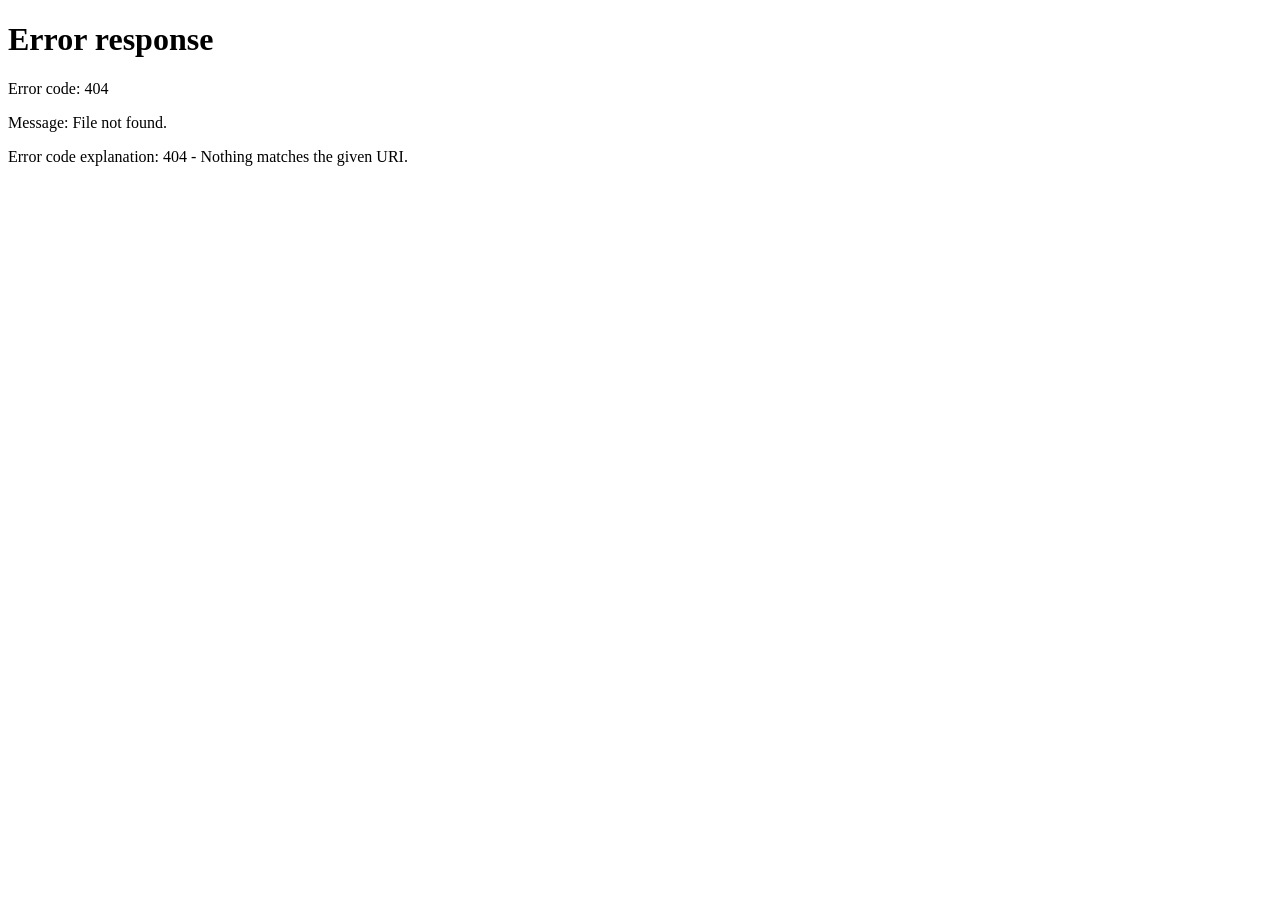
==== prototype/index.html @ 53a5d9af "docs: создал серверную логику" ====
<!DOCTYPE html>
<html lang="ru">
<head>
    <meta charset="UTF-8">
    <meta name="viewport" content="width=device-width, initial-scale=1">
    <title>Вход</title>
    <ling rel ="stylesheet" href = "style.css">
</head>
<body>
    <main class="card">
        <h1>Вход</h1>
        <p>Введите токен один раз.</p>
        <input id="token" type ="text" placeholder = "Токен">
        <button id="login">Войти</button>
        <p id="error" class="error"></p>
    </main>

    <script>
        if(localStorage.getItem("token")){
            location.href = "chat.html";
        }
        document.getElementById("login").onclick = function () {
            const token = document.getElementById("token").value.trim();
            if (token === "") {
                document.getElementById("error").textContent = "Введите токен";
                return;
            }
        }
        localStorage.setItem("token", token);
        location.href = "chat.hmtl";
    </script>
</body>
</html>
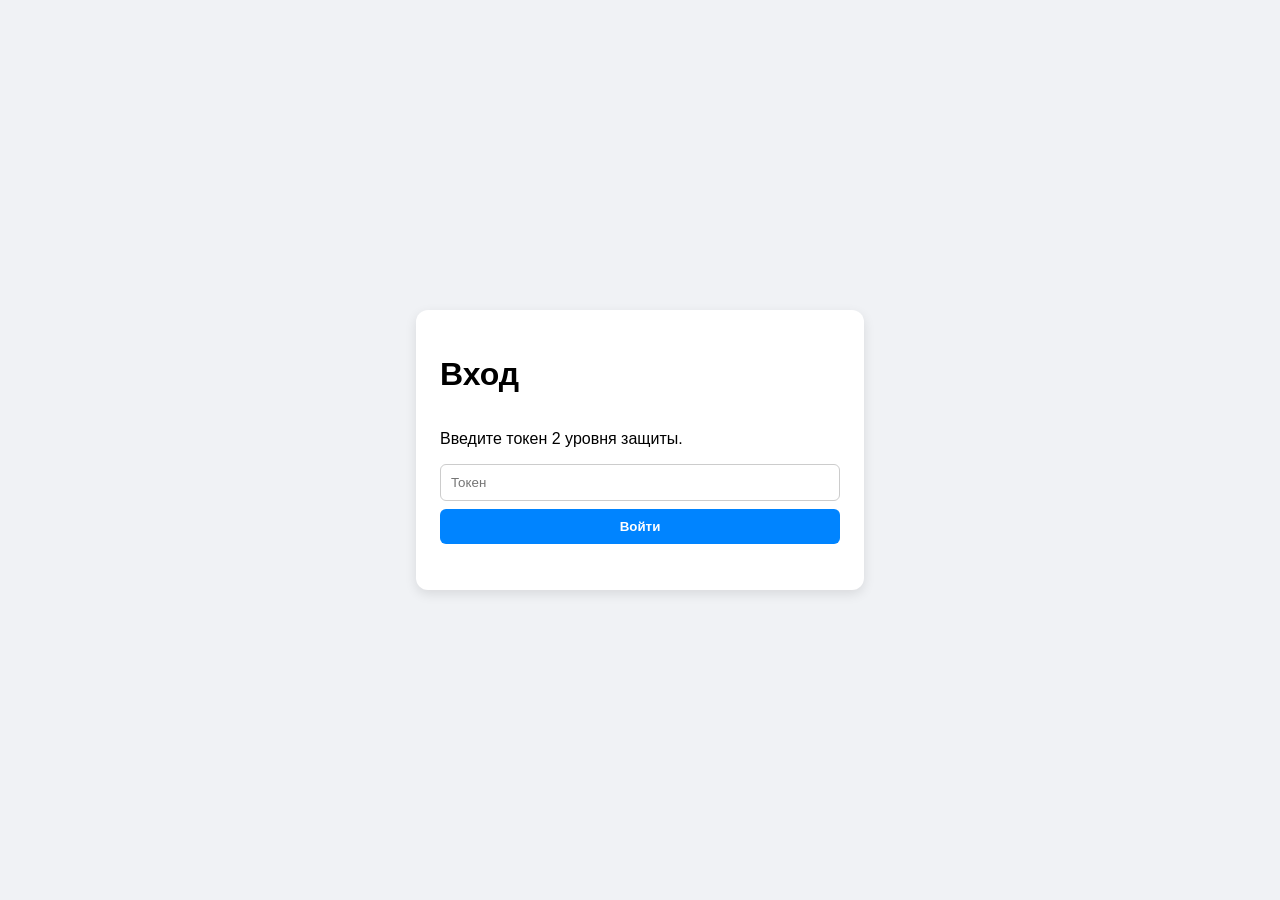
==== commit 16fdd525: "fix: сделан бот поддержки, его внешняя оболочка" ====
--- a/prototype/index.html
+++ b/prototype/index.html
@@ -1,33 +1,45 @@
 <!DOCTYPE html>
 <html lang="ru">
 <head>
-    <meta charset="UTF-8">
-    <meta name="viewport" content="width=device-width, initial-scale=1">
-    <title>Вход</title>
-    <ling rel ="stylesheet" href = "style.css">
+  <meta charset="UTF-8">
+  <meta name="viewport" content="width=device-width, initial-scale=1">
+  <title>Вход</title>
+  <link rel="stylesheet" href="style.css">
 </head>
 <body>
-    <main class="card">
-        <h1>Вход</h1>
-        <p>Введите токен один раз.</p>
-        <input id="token" type ="text" placeholder = "Токен">
-        <button id="login">Войти</button>
-        <p id="error" class="error"></p>
-    </main>
+  <main class="card">
+    <h1>Вход</h1>
+    <p>Введите токен 2 уровня защиты.</p>
+    <input id="token" type="text" placeholder="Токен">
+    <button id="login">Войти</button>
+    <p id="error" class="error"></p>
+  </main>
 
-    <script>
-        if(localStorage.getItem("token")){
-            location.href = "chat.html";
+  <script>
+    // При загрузке жестко не редиректим, пока сервер не подтвердит токен в чате.
+    document.getElementById("login").onclick = async function () {
+      const token = document.getElementById("token").value.trim();
+      const error = document.getElementById("error");
+      if (token === "") {
+        error.textContent = "Введите токен";
+        return;
+      }
+      try {
+        const r = await fetch("http://127.0.0.1:8000/api/login", {
+          method: "POST",
+          headers: { "Content-Type": "application/json" },
+          body: JSON.stringify({ token: token }),
+        });
+        if (r.ok) {
+          localStorage.setItem("token", token);
+          location.href = "chat.html";
+        } else {
+          error.textContent = "Неверный токен";
         }
-        document.getElementById("login").onclick = function () {
-            const token = document.getElementById("token").value.trim();
-            if (token === "") {
-                document.getElementById("error").textContent = "Введите токен";
-                return;
-            }
-        }
-        localStorage.setItem("token", token);
-        location.href = "chat.hmtl";
-    </script>
+      } catch (e) {
+        error.textContent = "Сервер бэкенда недоступен";
+      }
+    };
+  </script>
 </body>
-</html>+</html>
--- a/prototype/style.css
+++ b/prototype/style.css
@@ -0,0 +1,94 @@
+body {
+  font-family: sans-serif;
+  background-color: #f0f2f5;
+  display: flex;
+  justify-content: center;
+  align-items: center;
+  height: 100vh;
+  margin: 0;
+}
+
+.card {
+  background: white;
+  padding: 24px;
+  border-radius: 12px;
+  box-shadow: 0 4px 12px rgba(0,0,0,0.1);
+  width: 100%;
+  max-width: 400px;
+  display: flex;
+  flex-direction: column;
+}
+
+#messages {
+  height: 300px;
+  overflow-y: auto;
+  border: 1px solid #ddd;
+  border-radius: 8px;
+  padding: 12px;
+  margin-bottom: 12px;
+  display: flex;
+  flex-direction: column;
+  gap: 8px;
+}
+
+.msg {
+  padding: 8px 12px;
+  border-radius: 14px;
+  max-width: 75%;
+  word-break: break-word;
+}
+
+.user {
+  background-color: #0084ff;
+  color: white;
+  align-self: flex-end;
+}
+
+.bot {
+  background-color: #e4e6eb;
+  color: black;
+  align-self: flex-start;
+}
+
+.error {
+  color: #fa3e3e;
+  font-size: 14px;
+  margin-top: 8px;
+}
+
+.status {
+  color: #555;
+  font-size: 13px;
+  text-align: center;
+  font-style: italic;
+  margin: 4px 0;
+}
+
+input {
+  padding: 10px;
+  border: 1px solid #ccc;
+  border-radius: 6px;
+  margin-bottom: 8px;
+}
+
+button {
+  background-color: #0084ff;
+  color: white;
+  border: none;
+  padding: 10px;
+  border-radius: 6px;
+  cursor: pointer;
+  font-weight: bold;
+}
+
+button:hover {
+  background-color: #006dd3;
+}
+
+.link {
+  background: none;
+  color: #555;
+  font-weight: normal;
+  text-decoration: underline;
+  margin-top: 8px;
+}
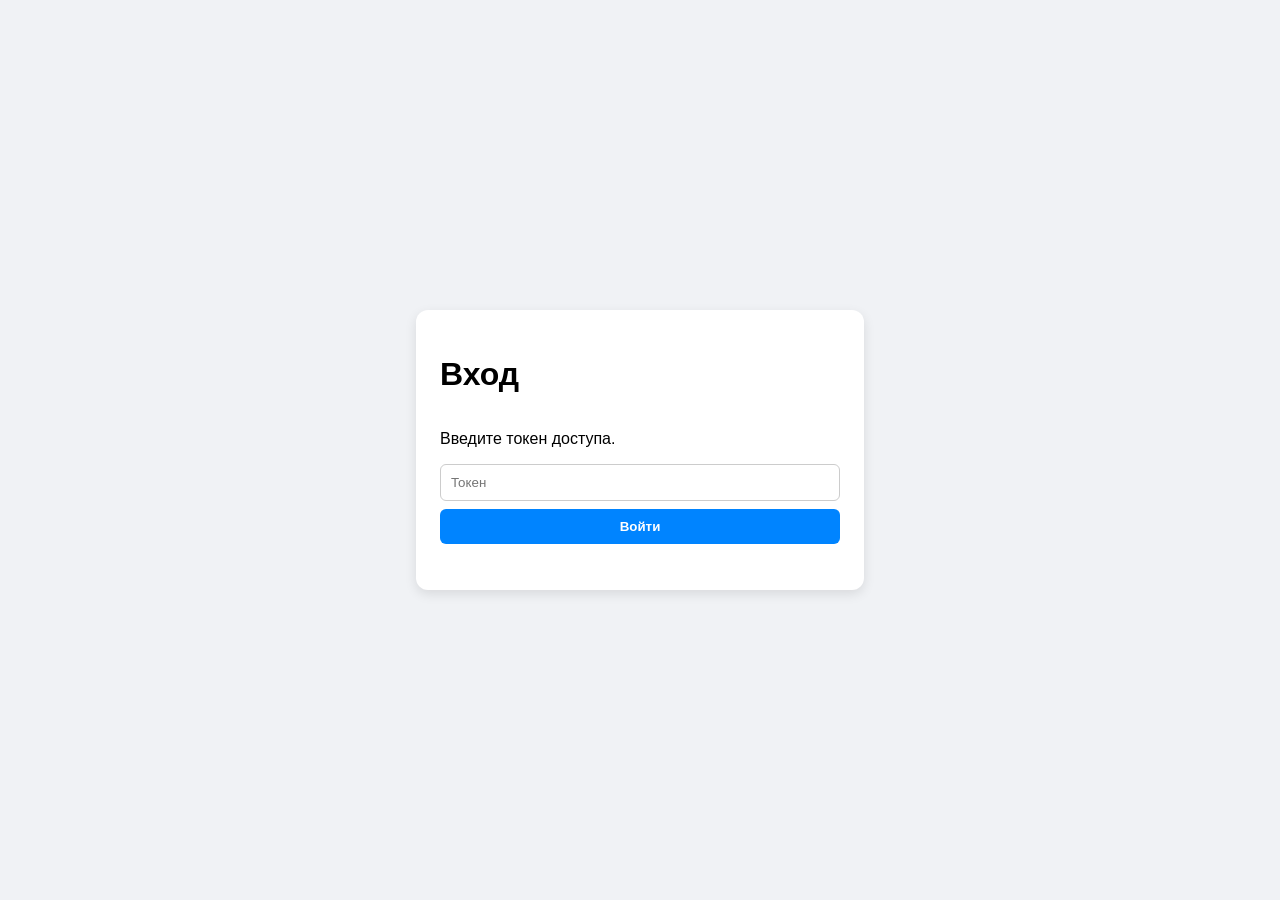
==== commit 3d745d5f: "feat:реализована авторизация по токену" ====
--- a/prototype/index.html
+++ b/prototype/index.html
@@ -9,15 +9,22 @@
 <body>
   <main class="card">
     <h1>Вход</h1>
-    <p>Введите токен 2 уровня защиты.</p>
+    <p>Введите токен доступа.</p>
     <input id="token" type="text" placeholder="Токен">
     <button id="login">Войти</button>
     <p id="error" class="error"></p>
   </main>
 
   <script>
-    // При загрузке жестко не редиректим, пока сервер не подтвердит токен в чате.
-    document.getElementById("login").onclick = async function () {
+    // Адрес сервера задан ОДИН раз. Менять только здесь.
+    const API = "http://127.0.0.1:8000";
+
+    // Уже входили: чат сам проверит сессию на сервере
+    if (localStorage.getItem("user_token") && localStorage.getItem("session_id")) {
+      location.href = "chat.html";
+    }
+
+    async function login() {
       const token = document.getElementById("token").value.trim();
       const error = document.getElementById("error");
       if (token === "") {
@@ -25,20 +32,29 @@
         return;
       }
       try {
-        const r = await fetch("http://127.0.0.1:8000/api/login", {
+        const r = await fetch(API + "/api/v1/auth", {
           method: "POST",
           headers: { "Content-Type": "application/json" },
           body: JSON.stringify({ token: token }),
         });
-        if (r.ok) {
-          localStorage.setItem("token", token);
+        if (r.status === 401) {
+          error.textContent = "Неверный токен";
+        } else if (!r.ok) {
+          error.textContent = "Ошибка сервера (код " + r.status + "), смотрите терминал uvicorn";
+        } else {
+          const data = await r.json();
+          localStorage.setItem("user_token", token);
+          localStorage.setItem("session_id", data.session_id);
           location.href = "chat.html";
-        } else {
-          error.textContent = "Неверный токен";
         }
       } catch (e) {
-        error.textContent = "Сервер бэкенда недоступен";
+        error.textContent = "Нет связи с сервером. Запущен ли uvicorn на порту 8000?";
       }
+    }
+
+    document.getElementById("login").onclick = login;
+    document.getElementById("token").onkeydown = function (e) {
+      if (e.key === "Enter") login();
     };
   </script>
 </body>
